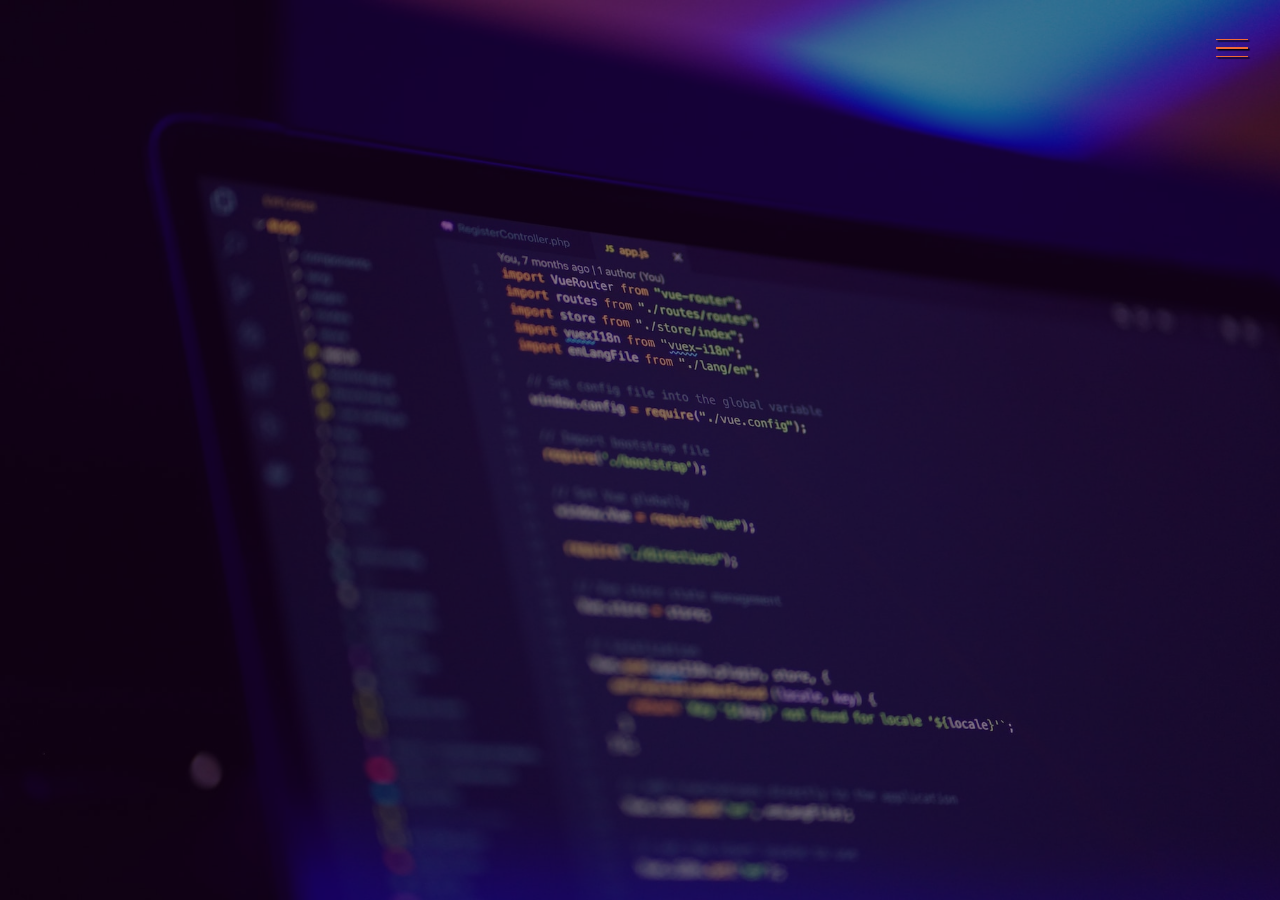
==== portifolio/index.html @ 1b526013 "Add files via upload" ====
<!DOCTYPE html>
<html lang="pt-BR">
<head>
    <meta charset="UTF-8">
    <meta http-equiv="X-UA-Compatible" content="IE=edge">
    <meta name="viewport" content="width=device-width, initial-scale=1.0">
    <link rel="stylesheet" href="./assets/css/style.css">
    <link rel="apple-touch-icon" sizes="180x180" href="./assets/img/apple-touch-icon.png">
    <link rel="icon" type="image/png" sizes="32x32" href="./assets/img/favicon-32x32.png">
    <link rel="icon" type="image/png" sizes="16x16" href="./assets/img/favicon-16x16.png">
    <link rel="manifest" href="/site.webmanifest">
    <title>Meu Portfólio</title>
</head>
<body>
    
    <div class="container">

        <div class="sidebutton">
            <div class="line" id="line1"></div>
            <div class="line" id="line2"></div>
            <div class="line" id="line3"></div>
            <span>fechar</span>
        </div>

        <header>
            <div class="img-wrapper">
                <img src="./assets/img/mohammad-rahmani-8qEB0fTe9Vw-unsplash.jpg" alt="">
            </div>
            <div class="banner">
                <h1>Web Developer <br> & <br> Front End Designer</h1>
                <p>Pedro Henrique Gouvea Bottoni</p>
                <button class="button-effect">Saiba mais</button>
            </div>
        </header>
        
        <div class="sidebar">
            <nav>
                <ul class="menu">
                    <li class="menu-item"><a href="" class="menu-link">Home</a></li>
                    <li class="menu-item"><a href="" class="menu-link">Conhecimentos</a></li>
                    <li class="menu-item"><a href="" class="menu-link">Projetos</a></li>
                    <li class="menu-item"><a href="" class="menu-link">Contato</a></li>
                </ul>
            </nav>
            <div class="social-media">
                <a href=""><i class="fa-brands fa-instagram"></i></a>
                <a href=""><i class="fa-brands fa-github"></i></a>
                <a href=""><i class="fa-brands fa-twitter"></i></a>
            </div>
            
        </div>
        
    </div>
    
</body>
<script src="./assets/js/main.js"></script>
</html>
---- portifolio/assets/css/style.css ----
@import url('https://fonts.googleapis.com/css2?family=Comfortaa:wght@300;700&family=Mulish:wght@200&display=swap');
@import url('https://cdnjs.cloudflare.com/ajax/libs/font-awesome/6.2.1/css/all.min.css');

* {
    margin: 0;
    padding: 0;
    list-style: none;
    text-decoration: none;
}

:root {
    --font-primary: "Mulish", serif;
    --font-secundary: "Comfortaa", serif;
    --color-primary: rgb(241, 107, 54);
    --color-secundary: #1f0224;
}

.sidebutton {
    width: 2rem;
    height: 2rem;
    position: fixed;
    z-index: 100;
    right: 2rem;
    top: 2rem;
    display: flex;
    flex-direction: column;
    justify-content: space-evenly;
    cursor: pointer;
    transition: all .8s;
    
}

.sidebutton span {
    position: absolute;
    opacity: 0;
}

.show-menu .sidebutton {
    right: 16rem;
    transition: all 1s;    
}

.line {
    width: 100%;
    height: .1rem;
    background-color: var(--color-primary);
    box-shadow: 0.1rem 0.1rem 1px black;
    transition: all 1s;
    
}

.show-menu #line1 {
    transform: rotate(45deg) translate(.2rem, .4rem);
}

.show-menu #line3 {
    transform: rotate(-45deg) translate(.3rem, -.5rem);
}

.show-menu span {
    position: absolute;
    left: 3rem;
    height: 2rem;
    width: 5rem;
    display: flex;
    justify-content: center;
    align-items: center;
    background-color: var(--color-primary);
    color: #262626;
    font-size: smaller;
    font-weight: 400;
    font-family: var(--font-secundary);
    text-transform: uppercase;
    opacity: 0;
}

.show-menu .sidebutton:hover span {
    opacity: 1;
    transition: opacity .7s;
}

.show-menu span:before {
    content: "";
    position: absolute;
    border-right: .5rem solid var(--color-primary);
    border-top: .5rem solid transparent;
    border-left: .5rem solid transparent;
    border-bottom: .5rem solid transparent;
    left: -1rem;
}

.show-menu #line2 {
    opacity: 0;
    visibility: hidden;
}

header {
    width: 100%;
    height: 100vh;
    overflow: hidden;
    position: relative;
}

.img-wrapper {
    background-color: var(--color-secundary);
    width: 100%;
    height: 100%;
}

.img-wrapper img {
    width: 100%;
    height: 100%;
    object-fit: cover;
    opacity: 0.5;
    animation: zoom 30s;;
}

@keyframes zoom {
    0% {
        transform: scale(1.4);
    }
    100% {
        transform: scale(1);
    }
}

.banner {
    position: absolute;
    top: 30%;
    left: 15%;
    
}

.banner h1 {
    font-family: var(--font-secundary);
    font-size: 3.5rem;
    color: var(--color-primary);
    font-weight: 200;
    text-shadow: .1rem .2rem 2px rgba(0, 0, 0, 0.900);
    opacity: 0;
    animation: efeitoBanner 1.5s 0.5s forwards;
}

.banner p {
    font-family: var(--font-primary);
    font-size: 2.0rem;
    color: var(--color-primary);
    margin-top: 2rem;
    text-shadow: .1rem .2rem 2px rgba(0, 0, 0, 0.900);
    opacity: 0;
    animation: efeitoBanner 1.5s 0.7s forwards;
}

.banner button {
    font-family: var(--font-primary);
    color: white;
    text-transform: uppercase;
    letter-spacing: 0.1rem;
    margin-top: 2rem;
    background: var(--color-primary);  
    padding: 1.0rem 2.5rem;
    font-size: large;
    border: none;
    border-radius: 32px;
    box-shadow: .2rem .2rem rgba(0, 0, 0, 0.338);
    cursor: pointer;
    opacity: 0;
    animation: efeitoBanner 1.5s 0.9s forwards;
    transition: background-color 1.6s;

}

.banner button:hover {
    transition: 1.6s;
    background-color: #1f022430;
    color: var(--color-primary);
        
}

@keyframes efeitoBanner {
    0% {
        transform: translateY(10rem) rotateY(-30deg);
        opacity: 0;
    }
    100%{
        transform: translateY(0) rotateY(0);
        opacity: 1;
    }
}



.sidebar {
    width: 20rem;
    height: 100vh;
    background-color: #262626;
    position: fixed;
    top: 0;
    right: -20rem;
    transition: all 1s;
}

.show-menu .sidebar {
    right: 0;
}

.menu {
    position: absolute;
    top: 40%;
    left: 50%;
    transform: translate(-50%, -50%);
}

.menu-item {
    text-align: center;
    margin-bottom: .5rem;
}

.menu-link {
    font-family: var(--font-primary);
    color: var(--color-primary);
    font-size: 2rem;
    font-weight: bold;
    transition: color 1s;
}

.menu-link:hover{
    font-size: 2.5rem;
    transition: font-size 1s;
}

.social-media {
    position: absolute;
    bottom: 2rem;
    width: 100%;
    display: flex;
    justify-content: space-evenly;
}

.social-media i {
    color: var(--color-primary);
    height: 2.5rem;
    width: 2.5rem;
    font-size: 2.5rem;
    display: flex;
    justify-content: center;
    align-items: center;
    border-radius: 50%;
    transition: color 1s;
}

.social-media i:hover {
    
    font-size: 3.5rem;
    transition: font-size 1s;
}
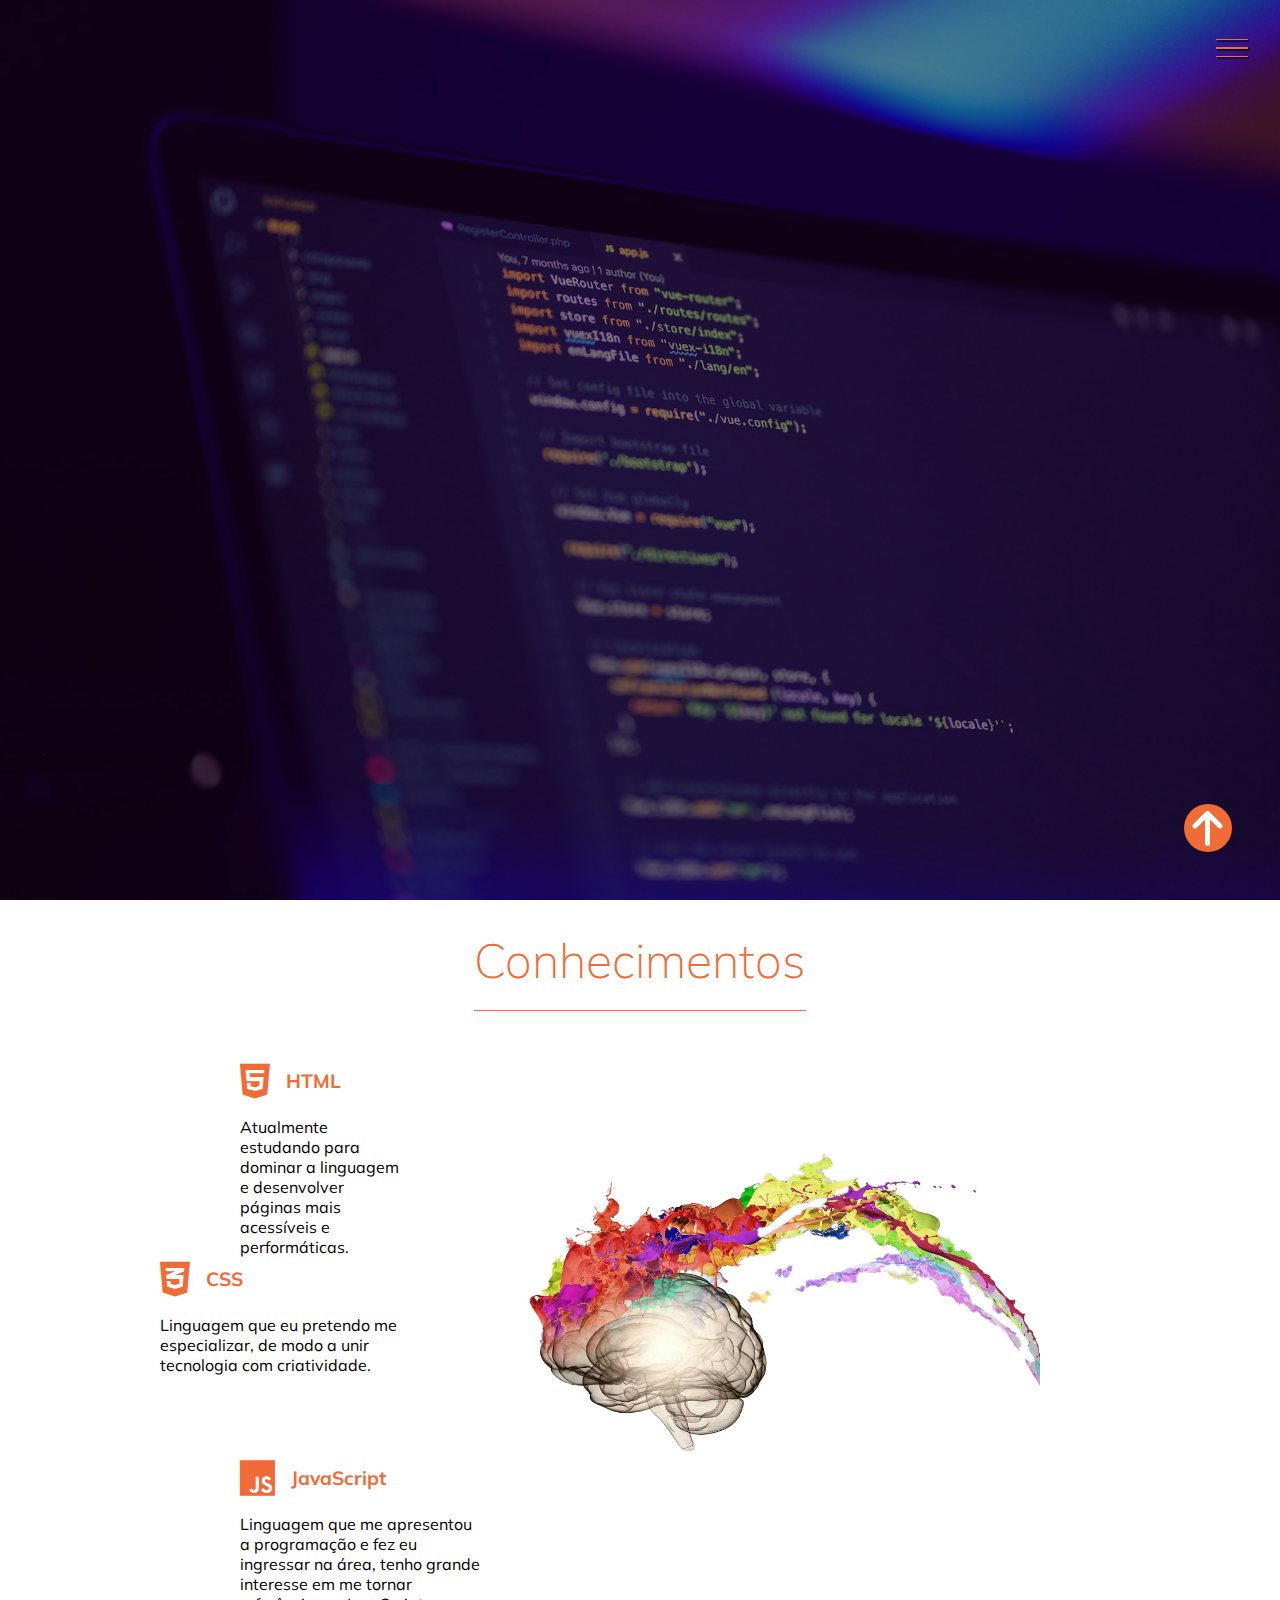
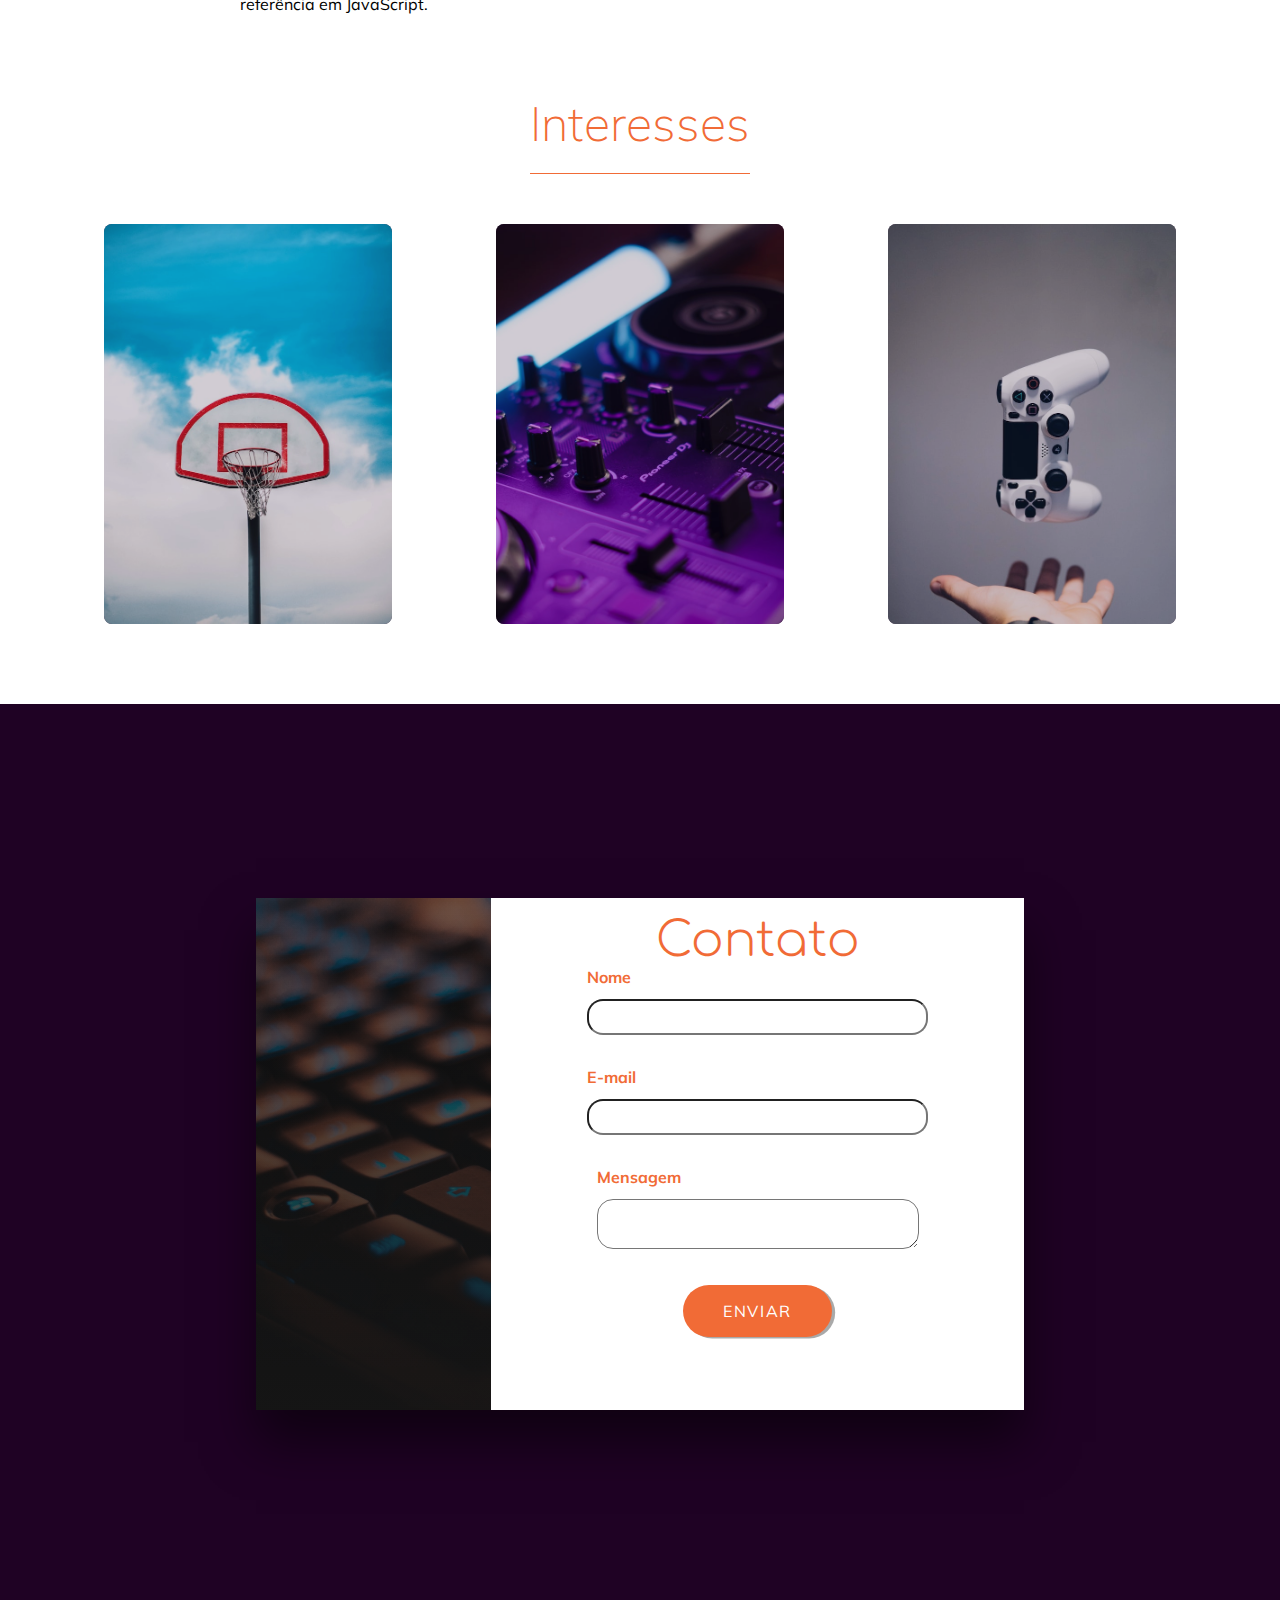
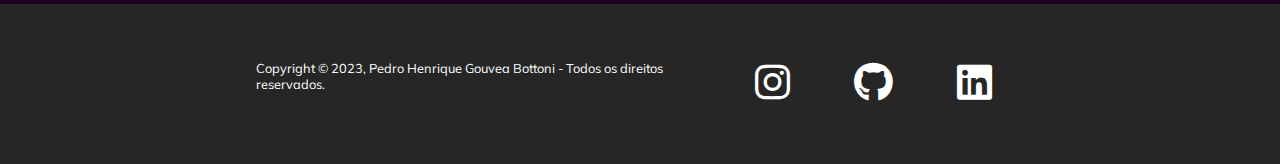
==== commit e9b126b8: "Add files via upload" ====
--- a/portifolio/index.html
+++ b/portifolio/index.html
@@ -22,7 +22,7 @@
             <span>fechar</span>
         </div>
 
-        <header>
+        <header id="home">
             <div class="img-wrapper">
                 <img src="./assets/img/mohammad-rahmani-8qEB0fTe9Vw-unsplash.jpg" alt="">
             </div>
@@ -33,23 +33,146 @@
             </div>
         </header>
         
-        <div class="sidebar">
+        <aside class="sidebar">
             <nav>
                 <ul class="menu">
-                    <li class="menu-item"><a href="" class="menu-link">Home</a></li>
-                    <li class="menu-item"><a href="" class="menu-link">Conhecimentos</a></li>
-                    <li class="menu-item"><a href="" class="menu-link">Projetos</a></li>
-                    <li class="menu-item"><a href="" class="menu-link">Contato</a></li>
+                    <li class="menu-item"><a href="#home" class="menu-link">Home</a></li>
+                    <li class="menu-item"><a href="#conhecimentos" class="menu-link">Conhecimentos</a></li>
+                    <li class="menu-item"><a href="#interesses" class="menu-link">Interesses</a></li>
+                    <li class="menu-item"><a href="#contato" class="menu-link">Contato</a></li>
                 </ul>
             </nav>
             <div class="social-media">
                 <a href=""><i class="fa-brands fa-instagram"></i></a>
                 <a href=""><i class="fa-brands fa-github"></i></a>
-                <a href=""><i class="fa-brands fa-twitter"></i></a>
+                <a href=""><i class="fa-brands fa-linkedin"></i></a>
             </div>
             
-        </div>
+        </aside>
         
+        <section class="sessao-conhecimentos" id="conhecimentos">
+            <div class="sessao-header">
+                <h1>Conhecimentos</h1>
+            </div>
+            <div class="conhecimentos">
+                <div class="conhecimento">
+                    <div class="conhecimento-header">
+                        <i class="fab fa-html5"></i>
+                        <h3>HTML</h3>
+                    </div>
+                    <div class="conhecimento-text">
+                        <p>
+                            Atualmente estudando para dominar a linguagem e desenvolver páginas mais acessíveis e performáticas.
+                        </p>
+                    </div>
+                </div>
+                <div class="conhecimento">
+                    <div class="conhecimento-header">
+                        <i class="fab fa-css3-alt"></i>
+                        <h3>CSS</h3>
+                    </div>
+                    <div class="conhecimento-text">
+                        <p>
+                            Linguagem que eu pretendo me especializar, de modo a unir tecnologia com criatividade.
+                        </p>
+                    </div>
+                </div>
+                <div class="conhecimento">
+                    <div class="conhecimento-header">
+                        <i class="fab fa-js"></i>
+                        <h3>JavaScript</h3>
+                    </div>
+                    <div class="conhecimento-text">
+                        <p>
+                            Linguagem que me apresentou a programação e fez eu ingressar na área, tenho grande interesse em me tornar referência em JavaScript.
+                        </p>
+                    </div>
+                </div>
+                <div class="conhecimento-img-wrapper">
+                    <img src="./assets/img/file-20180927-48634-1e6x79f.jpg" alt="imagem conhecimento">
+                </div>
+            </div>
+        </section>
+
+        <section class="sessao-interesses" id="interesses">
+            <div class="sessao-header">
+                <h1>Interesses</h1>
+            </div>
+            <div class="interesses">
+                <div class="card">
+                    <div class="card-img-wrapper">
+                        <img src="./assets/img/ryan-graybill-FWNCU0FpOGU-unsplash.jpg" alt="">
+                    </div>
+                    <div class="card-info">
+                        <h2>Esportes</h2>
+                        <p>Lorem ipsum dolor sit, amet consectetur adipisicing elit. Doloremque itaque minima omnis blanditiis repudiandae molestias quaerat eos possimus mollitia ut temporibus voluptates porro odit eveniet a, saepe vitae neque fugiat?</p>
+                    </div>
+                </div>    
+                <div class="card">
+                    <div class="card-img-wrapper">
+                        <img src="./assets/img/pablo-de-la-fuente-UPexcwb9S94-unsplash.jpg" alt="">
+                    </div>
+                    <div class="card-info">
+                        <h2>Musica</h2>
+                        <p>Lorem ipsum dolor sit amet consectetur adipisicing elit. Maxime quos minima repudiandae perferendis excepturi quisquam magnam enim? Magnam voluptatem nisi ex ipsum dolores, officia quos. Error sed odio dolores ad?</p>
+                    </div>
+                </div>    
+                <div class="card">
+                    <div class="card-img-wrapper">
+                        <img src="./assets/img/nikita-kachanovsky-FJFPuE1MAOM-unsplash.jpg" alt="">
+                    </div>
+                    <div class="card-info">
+                        <h2>Games e Tecnologia</h2>
+                        <p>Lorem ipsum dolor sit amet consectetur adipisicing elit. Recusandae autem reiciendis est consequatur alias voluptates magni quod rerum maiores nobis, assumenda laudantium, iusto beatae cumque doloremque eos? Quaerat, inventore in.</p>
+                    </div>
+                </div>
+
+            </div>   
+        </section>
+
+        <section class="sessao-contato" id="contato">
+            <div class="contato-wrapper">
+                <div class="contato-left">
+
+                </div>
+                <div class="contato-right">
+                    <h1>Contato</h1>
+                    <form>
+                        <div class="input-group">
+                            <input type="text" class="field" id="nome">
+                            <label for="nome" class="field-label">Nome</label>
+                        </div>
+                        <div class="input-group">
+                            <input type="text" class="field" id="email">
+                            <label for="email" class="field-label">E-mail</label>
+                        </div>
+                        <div class="input-group">
+                            <textarea class="field" id="mensagem"></textarea>
+                            <label for="mensagem" class="field-label">Mensagem</label>
+                        </div>
+                        <button class="btn-submit" type="submit">Enviar</button>
+                    </form>
+                </div>
+            </div>
+        </section>
+
+        <footer>
+            <div class="footer-content">
+                <p>
+                    Copyright &copy; 2023, Pedro Henrique Gouvea Bottoni - Todos os direitos reservados.
+                </p>
+                <div class="social-list">
+                    <ul>
+                        <li class="li"><a href=""><i class="fa-brands fa-instagram"></i></a></li>
+                        <li class="li"><a href=""><i class="fa-brands fa-github"></i></a></li>
+                        <li class="li"><a href=""><i class="fa-brands fa-linkedin"></i></a></li>
+                    </ul>
+                </div>
+            </div>
+        </footer>
+        <a href="#home" id="link-topo">
+            <i class="fas fa-arrow-up"></i>
+        </a>
     </div>
     
 </body>
--- a/portifolio/assets/css/style.css
+++ b/portifolio/assets/css/style.css
@@ -13,6 +13,10 @@
     --font-secundary: "Comfortaa", serif;
     --color-primary: rgb(241, 107, 54);
     --color-secundary: #1f0224;
+}
+
+html {
+    scroll-behavior: smooth;
 }
 
 .sidebutton {
@@ -105,6 +109,7 @@
     background-color: var(--color-secundary);
     width: 100%;
     height: 100%;
+    
 }
 
 .img-wrapper img {
@@ -112,7 +117,9 @@
     height: 100%;
     object-fit: cover;
     opacity: 0.5;
-    animation: zoom 30s;;
+    animation: zoom 30s;
+    
+    
 }
 
 @keyframes zoom {
@@ -128,6 +135,7 @@
     position: absolute;
     top: 30%;
     left: 15%;
+    
     
 }
 
@@ -198,6 +206,7 @@
     top: 0;
     right: -20rem;
     transition: all 1s;
+    z-index: 99;
 }
 
 .show-menu .sidebar {
@@ -219,13 +228,13 @@
 .menu-link {
     font-family: var(--font-primary);
     color: var(--color-primary);
-    font-size: 2rem;
-    font-weight: bold;
+    font-size: 1.8rem;
+    font-weight: 100;
     transition: color 1s;
 }
 
-.menu-link:hover{
-    font-size: 2.5rem;
+.menu-link:hover {
+    font-size: 2.2rem;
     transition: font-size 1s;
 }
 
@@ -255,3 +264,298 @@
     transition: font-size 1s;
 }
 
+.sessao-conhecimentos {
+    background-color: white;
+}
+
+.sessao-header {
+    display: flex;
+    align-items: center;
+    justify-content: center;
+}
+
+.sessao-header h1{
+    font-family: var(--font-primary);
+    font-size: 3rem;
+    font-weight: 100;
+    margin-top: 30px;
+    margin-bottom: 50px;
+    padding-bottom: 20px;
+    color: var(--color-primary);
+    border-bottom: solid 1px var(--color-primary);
+    
+}
+
+.conhecimento-header {
+    display: flex;
+    align-items: center;
+}
+
+.conhecimento-header i{
+    font-size: 2.5rem;
+    color: var(--color-primary);
+}
+
+.conhecimento-header h3{
+    font-family: var(--font-primary);
+    font-size: larger;
+    font-weight: bolder;
+    padding-left: 16px;
+    color: var(--color-primary);
+}
+
+.conhecimento-text {
+    font-family: var(--font-primary);
+    margin-top: 1rem;
+}
+
+.conhecimentos {
+    display: grid;
+    grid-template-columns: repeat(16, 1fr);
+    grid-template-rows: repeat(6, 6rem);
+    row-gap: .2rem;
+}
+
+.conhecimento-img-wrapper {
+    
+    grid-column: 7 / 14;
+    grid-row: 1 / 6;
+    width: 100%;
+}
+
+.conhecimento-img-wrapper img { 
+    object-fit: cover;
+    width: 100%;
+    height: 100%;
+}
+
+.conhecimento:nth-child(1) {
+    grid-column: 4 / 6;
+    grid-row: 1 / 3;
+}
+
+.conhecimento:nth-child(2) {
+    grid-column: 3 / 6;
+    grid-row: 3 / 10;
+}
+
+.conhecimento:nth-child(3) {
+    grid-column: 4  / 7;
+    grid-row: 5 / 9;
+}
+
+.interesses {
+    display: flex;
+    justify-content: space-evenly;
+}
+
+.card {
+    width: 18rem;
+    height: 25rem;
+    position: relative;
+    margin-bottom: 5rem;
+}
+
+.card-img-wrapper {
+    width: 100%;
+    height: 100%;
+    background-color: #1f0224;
+    border-radius: .5rem;
+}
+
+.card-img-wrapper img {
+    object-fit: cover;
+    width: 100%;
+    height: 100%;
+    border-radius: .5rem;
+    opacity: .8;
+}
+
+.card:hover .card-img-wrapper img {
+    opacity: .5;
+}
+
+.card-info {
+    opacity: 0;
+    visibility: hidden;
+    position: absolute;
+    bottom: 0;
+    padding: 2rem;
+    text-shadow: 0 0.1rem 0.3rem rgba(0, 0, 0, .4);
+}
+
+.card-info h2 {
+    font-family: var(--font-secundary);
+    color: var(--color-primary);
+    font-size: 2rem;
+    font-weight: 500;
+    margin-bottom: 1.5rem;
+}
+
+.card-info p {
+    font-family: var(--font-primary);
+    font-weight: normal;
+    color: white;
+}
+
+.card:hover .card-info {
+    bottom: 1.3rem;
+    opacity: 1;
+    visibility: visible;
+    transition: 1s;
+}
+
+.sessao-contato {
+    width: 100%;
+    height: 100vh;
+    background-color: var(--color-secundary);
+    display: flex;
+    align-items: center;
+    justify-content: center;
+}
+
+.contato-wrapper {
+    width: 60%;
+    height: 32rem;
+    display: flex;
+    box-shadow: 0 2rem 3rem rgba(0, 0, 0, 0.5);
+}
+
+.contato-left {
+    width: 35%;
+    background:
+        linear-gradient(rgba(15, 15, 15, 0.6), rgba(22,22,22, 0.9)), 
+        url(../img/christian-wiediger-WkfDrhxDMC8-unsplash.jpg);
+    background-size: cover;
+}
+
+.contato-right {
+    width: 65%;
+    background-color: white;
+    padding: 1rem 3rem 3rem 3rem;
+}
+
+.sessao-contato h1 {
+    width: 100%;
+    text-align: center;
+    font-family: var(--font-secundary);
+    color: var(--color-primary);
+    font-size: 3rem;
+    font-weight: lighter;
+
+}
+
+.sessao-contato form {
+    color: var(--color-primary);
+    display: flex;
+    flex-direction: column;
+    align-items: center;
+}
+
+.input-group {
+    position: relative;
+}
+
+.input-group textarea {
+    padding-top: 1rem;
+    max-width: 18rem;
+    max-height: 5rem;
+}
+ 
+.field {
+    max-width: fit-content;
+    padding-left: 1rem;
+    padding-right: 1rem;
+    font-size: 1.5rem;
+    font-weight: normal;
+    font-family: var(--font-primary);
+    margin-top: 2rem;
+    margin-bottom: .5rem;
+    height: 2rem;
+    background: transparent;
+    border-radius: 16px;
+    width: 35rem;
+    margin: 2rem 0;
+}
+
+.field-label {
+    position: absolute;
+    font-family: var(--font-primary);
+    font-weight: bold;
+    left: 0;   
+}
+
+.btn-submit {
+    font-family: var(--font-primary);
+    color: white;
+    text-transform: uppercase;
+    letter-spacing: 0.1rem;
+    background: var(--color-primary);  
+    padding: 1.0rem 2.5rem;
+    font-size: 1rem;
+    border: none;
+    border-radius: 32px;
+    box-shadow: .2rem .1rem rgba(0, 0, 0, 0.338);
+    cursor: pointer;
+    transition: 1s;
+}
+
+.btn-submit:hover {
+    font-size: 1.2rem;
+    background-color: var(--color-secundary);
+    color: var(--color-primary);
+    transition: 1s;
+}
+
+
+footer {
+    width: 100%;
+    height: 10rem;
+    background-color: #262626;
+    display: flex;
+    justify-content: center;
+    align-items: center;
+}
+
+.footer-content {
+    width: 60%;
+    display: flex;
+    justify-content: space-evenly;0
+}
+
+.footer-content p {
+    font-family: var(--font-primary);
+    font-size: 0.8rem;
+    color: white;
+}
+
+.social-list a {
+    margin: 0 2rem;
+    color: white;
+    font-size: 2.5rem;
+}
+
+.social-list ul {
+    display: flex;
+}
+
+.li:hover i {
+    color: var(--color-primary);
+    transition: 1s;
+}
+
+#link-topo {
+    position: fixed;
+    font-size: 2.5rem;
+    right: 3rem;
+    bottom: 3rem;
+    width: 3rem;
+    height: 3rem;
+    background-color: var(--color-primary);
+    border-radius: 32px;
+    color: white;
+    display: flex;
+    justify-content: center;
+    align-items: center;
+    z-index: 98;
+}
